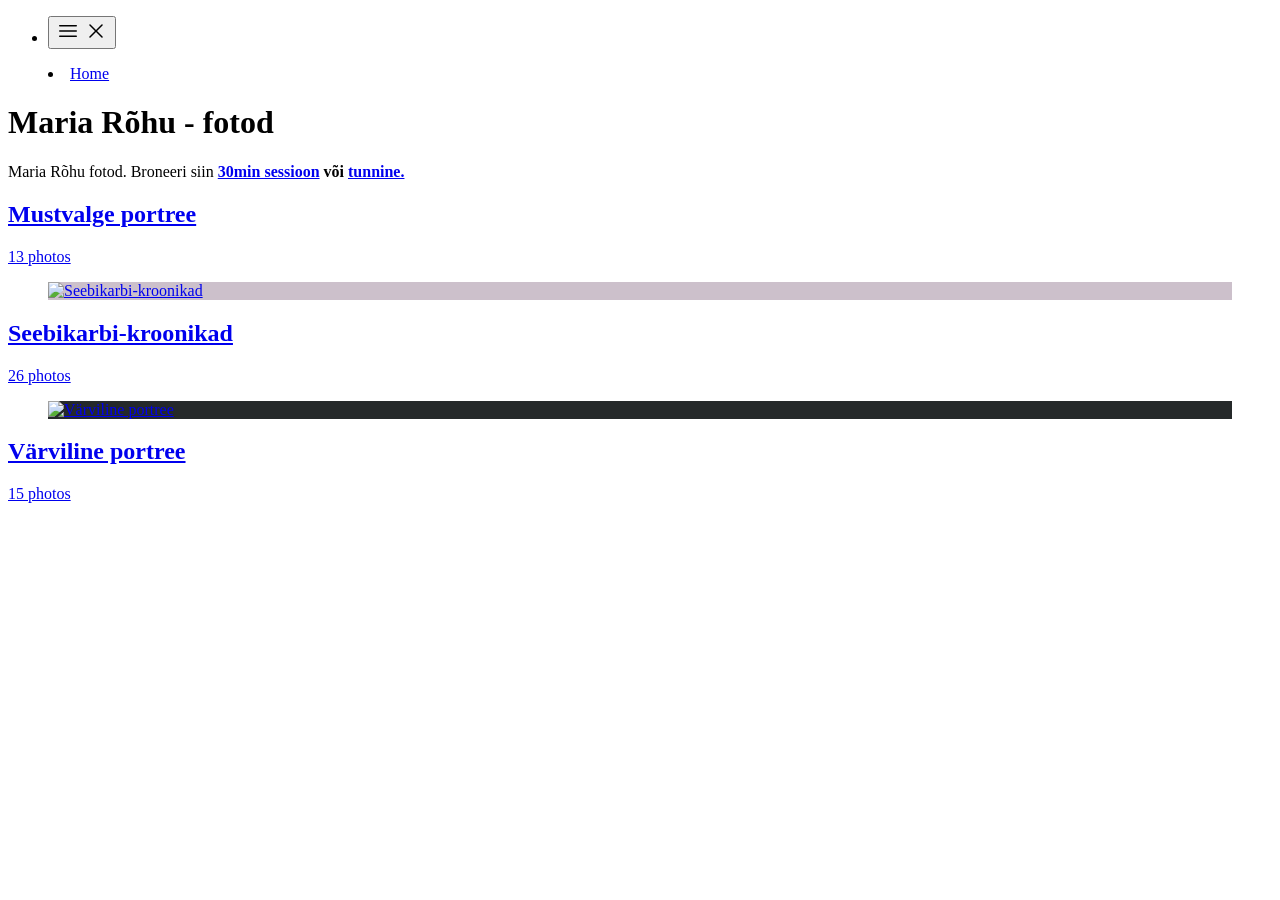
==== public/index.html @ 28a8c4d7 "Gallery initial" ====
<!doctype html>
<html class="" lang="en-us">
  <head><script src="/livereload.js?mindelay=10&amp;v=2&amp;port=1313&amp;path=livereload" data-no-instant defer></script>
  <meta charset="utf-8" />
  <meta name="viewport" content="width=device-width, initial-scale=1" />
  <title>Maria Rõhu - fotod - </title>
  <link rel="canonical" href="http://localhost:1313/" />
  <link rel="icon" type="image/svg+xml" href="/images/favicon.svg" />
  <link rel="icon" type="image/png" href="/images/favicon.png" />
  <link rel="apple-touch-icon" sizes="180x180" href="/images/apple-touch-icon.png" />
  <meta name="description" content="Maria Rõhu fotod. Broneeri siin 30min sessioon või tunnine." />
  
  
    <meta name="robots" content="index, follow" />
  
  <link rel="alternate" type="application/rss+xml" href="http://localhost:1313/index.xml" title="" />
  <meta property="og:url" content="http://localhost:1313/" />
  <meta property="og:title" content="Maria Rõhu - fotod" />
  <meta property="og:description" content="Maria Rõhu fotod. Broneeri siin **[30min sessioon](https://cal.com/d/5T91WhKFn8HP9aRnvimfKJ/15min) **või** [tunnine.](https://cal.com/maria-rohu/30min)**" />
  <meta property="og:locale" content="en_us" />
  <meta property="og:type" content="website" />


  
  <link rel="stylesheet" href="/css/main.min.6031f18919a5919243f3aef7c58df672be3052a45dd4517b8fc728761fda4de4.css" />
  
  
  <script src="/js/main.0eb0eb92728598293363fdc62b8d57f6e03d35d65a9c5ce4ec33504b4996b9c5.js" defer></script>	<meta name="generator" content="Hugo 0.169.0">
</head>

  <body>
    <header>
  
    <a class="btn" href="/">
      
    </a>
  
  
    <ul>
      <li>
        <button class="btn btn-square" id="menu-toggle" aria-expanded="false" type="button" title="Menu">
          <svg class="icon-menu" width="24" height="24" fill="currentColor" viewBox="0 0 24 24" xmlns="http://www.w3.org/2000/svg" aria-hidden="true">
            <path clip-rule="evenodd" fill-rule="evenodd" d="M3 6.75A.75.75 0 0 1 3.75 6h16.5a.75.75 0 0 1 0 1.5H3.75A.75.75 0 0 1 3 6.75ZM3 12a.75.75 0 0 1 .75-.75h16.5a.75.75 0 0 1 0 1.5H3.75A.75.75 0 0 1 3 12Zm0 5.25a.75.75 0 0 1 .75-.75h16.5a.75.75 0 0 1 0 1.5H3.75a.75.75 0 0 1-.75-.75Z"></path>
          </svg>
          <svg class="icon-close hidden" width="24" height="24" fill="currentColor" viewBox="0 0 24 24" xmlns="http://www.w3.org/2000/svg" aria-hidden="true">
            <path clip-rule="evenodd" fill-rule="evenodd" d="M5.47 5.47a.75.75 0 0 1 1.06 0L12 10.94l5.47-5.47a.75.75 0 1 1 1.06 1.06L13.06 12l5.47 5.47a.75.75 0 1 1-1.06 1.06L12 13.06l-5.47 5.47a.75.75 0 0 1-1.06-1.06L10.94 12 5.47 6.53a.75.75 0 0 1 0-1.06Z"></path>
          </svg>
        </button>
      </li>
    </ul>
  
</header>

  <menu class="hidden" id="menu">
    
      <li itemscope itemtype="http://www.schema.org/SiteNavigationElement">
        <a aria-current="true" href="/" itemprop="url">
          <span itemprop="name">Home</span>
        </a>
      </li>
    
  </menu>



    <main>
      
  
  <hgroup>
    <h1>Maria Rõhu - fotod</h1>
    
      <p>Maria Rõhu fotod. Broneeri siin <strong><a href="https://cal.com/d/5T91WhKFn8HP9aRnvimfKJ/15min">30min sessioon</a> <strong>või</strong> <a href="https://cal.com/maria-rohu/30min">tunnine.</a></strong></p>
    
  </hgroup>


  

  
  
  
    
    
    
      
    
    
    
    
    <section class="featured">
      <a class="featured-card" href="/mustvalge/" style="background-color: #2f2f2f; background-image: url(/mustvalge/IMGP1579_hu_cd42488bcccfc7b4.jpg)">
        <div>
          <h2>Mustvalge portree</h2>
          <p>
            
              13 photos
            
          </p>
        </div>
      </a>
    </section>
  


  <section class="galleries">
    
      

  <a class="card" href="/snapshots/" title="Seebikarbi-kroonikad">
    <figure style="background-color: #ccc0cb">
      <img class="lazyload" width="600" height="405" data-src="/snapshots/feature_hu_f6430c44ebef2b88.jpg" alt="Seebikarbi-kroonikad" />
    </figure>
    <div>
      <h2>Seebikarbi-kroonikad</h2>
      <p>
        
          26 photos
        
      </p>
    </div>
  </a>


    
      

  <a class="card" href="/v%C3%A4rv/" title="Värviline portree">
    <figure style="background-color: #25292a">
      <img class="lazyload" width="400" height="600" data-src="/v%C3%A4rv/feature_hu_78f06ccdc392e2f0.jpg" alt="Värviline portree" />
    </figure>
    <div>
      <h2>Värviline portree</h2>
      <p>
        
          15 photos
        
      </p>
    </div>
  </a>


    
  </section>

    </main>
    <footer>
  

  <section>
    
    
  </section>
</footer>

  </body>
</html>
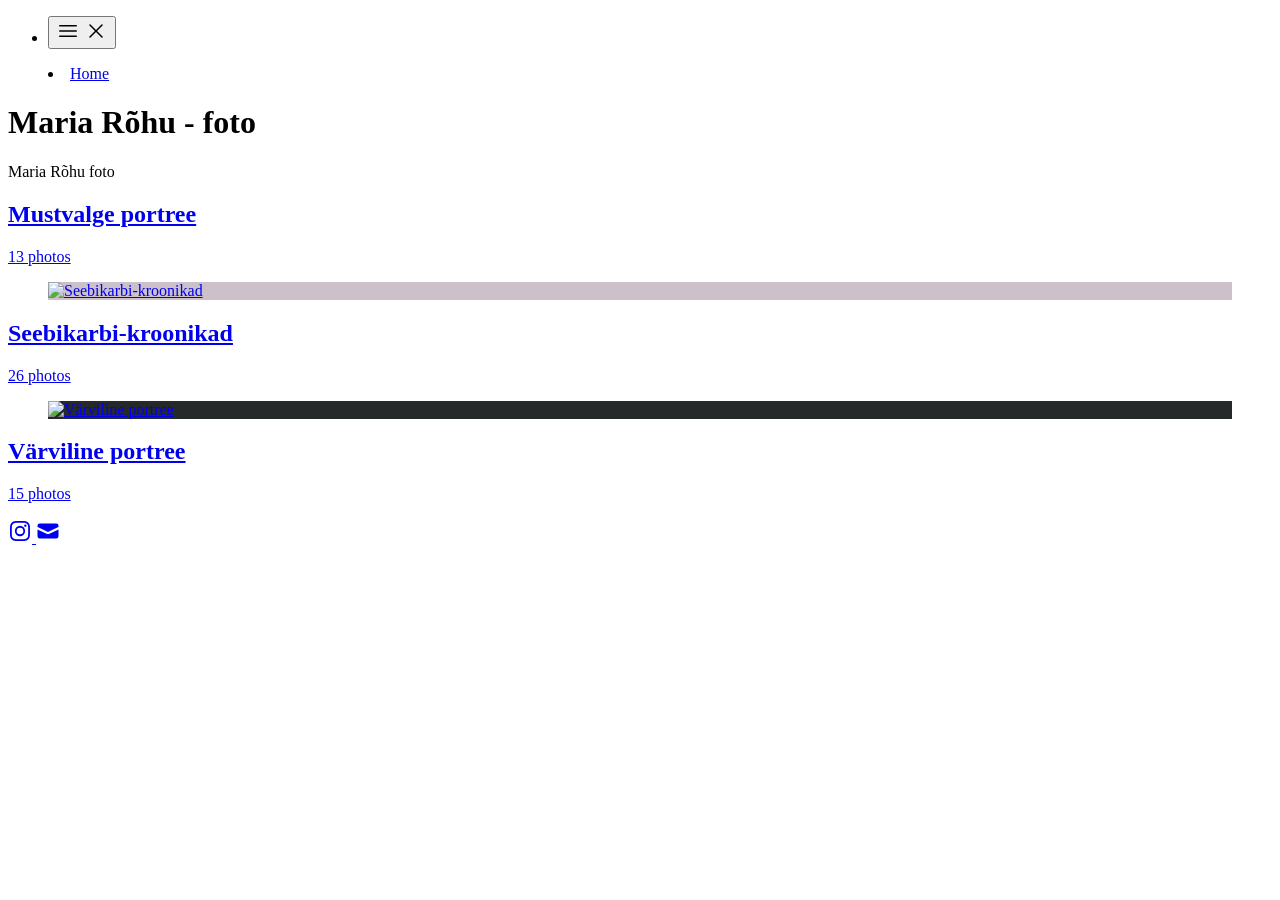
==== commit 4d0c7059: "appearance tweaks: less squircles, white" ====
--- a/public/index.html
+++ b/public/index.html
@@ -1,28 +1,28 @@
 <!doctype html>
 <html class="" lang="en-us">
-  <head><script src="/livereload.js?mindelay=10&amp;v=2&amp;port=1313&amp;path=livereload" data-no-instant defer></script>
+  <head><script src="/livereload.js?mindelay=10&amp;v=2&amp;port=8443&amp;path=livereload" data-no-instant defer></script>
   <meta charset="utf-8" />
   <meta name="viewport" content="width=device-width, initial-scale=1" />
-  <title>Maria Rõhu - fotod - </title>
-  <link rel="canonical" href="http://localhost:1313/" />
+  <title>Maria Rõhu - foto - </title>
+  <link rel="canonical" href="//marias-mac-mini.tail692220.ts.net:8443/" />
   <link rel="icon" type="image/svg+xml" href="/images/favicon.svg" />
   <link rel="icon" type="image/png" href="/images/favicon.png" />
   <link rel="apple-touch-icon" sizes="180x180" href="/images/apple-touch-icon.png" />
-  <meta name="description" content="Maria Rõhu fotod. Broneeri siin 30min sessioon või tunnine." />
+  <meta name="description" content="Maria Rõhu foto" />
   
   
     <meta name="robots" content="index, follow" />
   
-  <link rel="alternate" type="application/rss+xml" href="http://localhost:1313/index.xml" title="" />
-  <meta property="og:url" content="http://localhost:1313/" />
-  <meta property="og:title" content="Maria Rõhu - fotod" />
-  <meta property="og:description" content="Maria Rõhu fotod. Broneeri siin **[30min sessioon](https://cal.com/d/5T91WhKFn8HP9aRnvimfKJ/15min) **või** [tunnine.](https://cal.com/maria-rohu/30min)**" />
+  <link rel="alternate" type="application/rss+xml" href="//marias-mac-mini.tail692220.ts.net:8443/index.xml" title="" />
+  <meta property="og:url" content="//marias-mac-mini.tail692220.ts.net:8443/" />
+  <meta property="og:title" content="Maria Rõhu - foto" />
+  <meta property="og:description" content="Maria Rõhu foto" />
   <meta property="og:locale" content="en_us" />
   <meta property="og:type" content="website" />
 
 
   
-  <link rel="stylesheet" href="/css/main.min.6031f18919a5919243f3aef7c58df672be3052a45dd4517b8fc728761fda4de4.css" />
+  <link rel="stylesheet" href="/css/main.min.26dcb389ea16b33f8de6de54b6c1d91a78f3690ab015d1f8d7e4d08c5e3eeff5.css" />
   
   
   <script src="/js/main.0eb0eb92728598293363fdc62b8d57f6e03d35d65a9c5ce4ec33504b4996b9c5.js" defer></script>	<meta name="generator" content="Hugo 0.169.0">
@@ -67,9 +67,9 @@
       
   
   <hgroup>
-    <h1>Maria Rõhu - fotod</h1>
+    <h1>Maria Rõhu - foto</h1>
     
-      <p>Maria Rõhu fotod. Broneeri siin <strong><a href="https://cal.com/d/5T91WhKFn8HP9aRnvimfKJ/15min">30min sessioon</a> <strong>või</strong> <a href="https://cal.com/maria-rohu/30min">tunnine.</a></strong></p>
+      <p>Maria Rõhu foto</p>
     
   </hgroup>
 
@@ -145,6 +145,40 @@
     </main>
     <footer>
   
+  <section class="social-icons">
+    
+    
+    
+    
+    
+      <a target="_blank" rel="noopener" title="Instagram" href="https://www.instagram.com/naiivne">
+        <svg width="24" height="24" fill="currentColor" viewBox="0 0 24 24" aria-hidden="true">
+          <path
+            fill-rule="evenodd"
+            d="M12.315 2c2.43 0 2.784.013 3.808.06 1.064.049 1.791.218 2.427.465a4.902 4.902 0 011.772 1.153 4.902 4.902 0 011.153 1.772c.247.636.416 1.363.465 2.427.048 1.067.06 1.407.06 4.123v.08c0 2.643-.012 2.987-.06 4.043-.049 1.064-.218 1.791-.465 2.427a4.902 4.902 0 01-1.153 1.772 4.902 4.902 0 01-1.772 1.153c-.636.247-1.363.416-2.427.465-1.067.048-1.407.06-4.123.06h-.08c-2.643 0-2.987-.012-4.043-.06-1.064-.049-1.791-.218-2.427-.465a4.902 4.902 0 01-1.772-1.153 4.902 4.902 0 01-1.153-1.772c-.247-.636-.416-1.363-.465-2.427-.047-1.024-.06-1.379-.06-3.808v-.63c0-2.43.013-2.784.06-3.808.049-1.064.218-1.791.465-2.427a4.902 4.902 0 011.153-1.772A4.902 4.902 0 015.45 2.525c.636-.247 1.363-.416 2.427-.465C8.901 2.013 9.256 2 11.685 2h.63zm-.081 1.802h-.468c-2.456 0-2.784.011-3.807.058-.975.045-1.504.207-1.857.344-.467.182-.8.398-1.15.748-.35.35-.566.683-.748 1.15-.137.353-.3.882-.344 1.857-.047 1.023-.058 1.351-.058 3.807v.468c0 2.456.011 2.784.058 3.807.045.975.207 1.504.344 1.857.182.466.399.8.748 1.15.35.35.683.566 1.15.748.353.137.882.3 1.857.344 1.054.048 1.37.058 4.041.058h.08c2.597 0 2.917-.01 3.96-.058.976-.045 1.505-.207 1.858-.344.466-.182.8-.398 1.15-.748.35-.35.566-.683.748-1.15.137-.353.3-.882.344-1.857.048-1.055.058-1.37.058-4.041v-.08c0-2.597-.01-2.917-.058-3.96-.045-.976-.207-1.505-.344-1.858a3.097 3.097 0 00-.748-1.15 3.098 3.098 0 00-1.15-.748c-.353-.137-.882-.3-1.857-.344-1.023-.047-1.351-.058-3.807-.058zM12 6.865a5.135 5.135 0 110 10.27 5.135 5.135 0 010-10.27zm0 1.802a3.333 3.333 0 100 6.666 3.333 3.333 0 000-6.666zm5.338-3.205a1.2 1.2 0 110 2.4 1.2 1.2 0 010-2.4z"
+            clip-rule="evenodd"
+          ></path>
+        </svg>
+      </a>
+    
+    
+    
+    
+    
+    
+      <a title="E-Mail" href="mailto:tuner_misty.1g@icloud.com">
+        <svg width="24" height="24" fill="currentColor" viewBox="0 0 16 16" xmlns="http://www.w3.org/2000/svg" aria-hidden="true">
+          <path d="M2.5 3A1.5 1.5 0 0 0 1 4.5v.793c.026.009.051.02.076.032L7.674 8.51c.206.1.446.1.652 0l6.598-3.185A.755.755 0 0 1 15 5.293V4.5A1.5 1.5 0 0 0 13.5 3h-11Z"></path>
+          <path d="M15 6.954 8.978 9.86a2.25 2.25 0 0 1-1.956 0L1 6.954V11.5A1.5 1.5 0 0 0 2.5 13h11a1.5 1.5 0 0 0 1.5-1.5V6.954Z"></path>
+        </svg>
+      </a>
+    
+    
+    
+    
+    
+  </section>
+
 
   <section>
     
